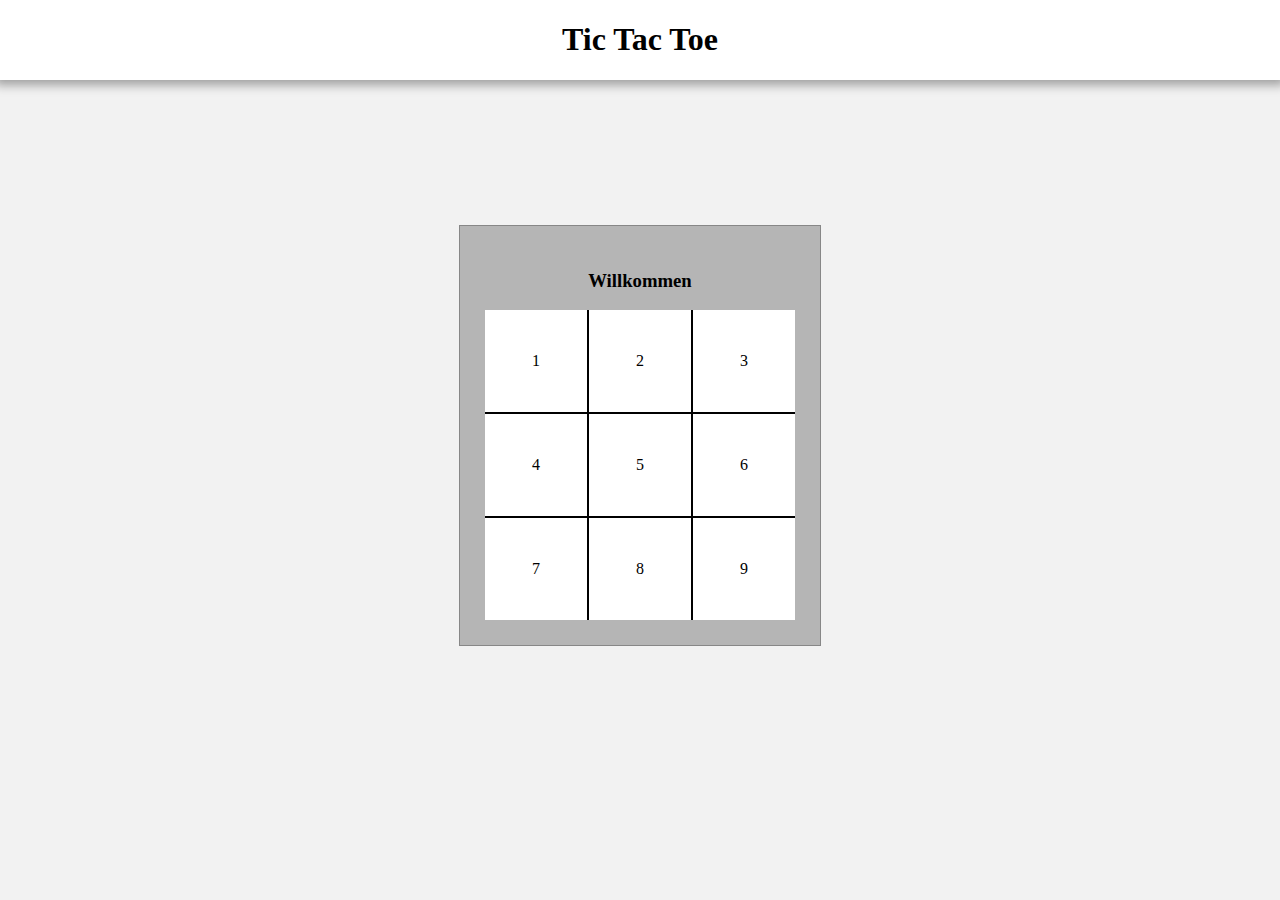
==== index.html @ afc4e94f "first commit" ====
<!DOCTYPE html>
<html lang="de">
<head>
    <meta charset="UTF-8">
    <meta http-equiv="X-UA-Compatible" content="IE=edge">
    <meta name="viewport" content="width=device-width, initial-scale=1.0">
    <script src="script.js"></script>
    <link rel="stylesheet" href="style.css">
    <title>Tic Tac Toe</title>
</head>
<body>
    <header>
        <h1>Tic Tac Toe</h1>
    </header>

    <div class="canvas">
        <h3>Willkommen</h2>
        <table>
            <tr>
                <td onclick="fieldclicked(1)" id="1">1</td>
                <td onclick="fieldclicked(2)" id="2">2</td>
                <td onclick="fieldclicked(3)" id="3">3</td>
            </tr>
            <tr>
                <td onclick="fieldclicked(4)" id="4">4</td>
                <td onclick="fieldclicked(5)" id="5">5</td>
                <td onclick="fieldclicked(6)" id="6">6</td>
            </tr>
            <tr>
                <td onclick="fieldclicked(7)" id="7">7</td>
                <td onclick="fieldclicked(8)" id="8">8</td>
                <td onclick="fieldclicked(9)" id="9">9</td>
            </tr>
        </table>
    </div>
</body>
</html>
---- style.css ----
body {
    margin: 0;
    display: flex;
    justify-content: center;
    background-color: rgba(0, 0, 0, 0.05);
}
h3 {
    text-align: center;
}

header {
    position: absolute;
    top: 0;
    width: 100%;
    display: flex;
    justify-content: center;
    box-shadow: 0px 0px 10px 5px rgba(0, 0, 0, 0.35);
    background-color: white;
}

.canvas {
    margin-top: 25vh;
    padding: 25px;
    border: 1px solid rgba(0, 0, 0, 0.25);
    background-color: rgba(0, 0, 0, 0.25);
}

td {
    height: 100px;
    width: 100px;
    text-align: center;
    border: 2px solid black;
    cursor: pointer;
    background-color: white;
    transition: all ease-in-out 125ms;
    background-repeat: no-repeat;
    background-position: center;
}

td:first-child {
    border-left: none;
}
td:last-child {
    border-right: none;
}
tr:first-child td {
    border-top: none;
}
tr:last-child td {
    border-bottom: none;
}

td:hover {
    background-color: lightgray;
    transition: all ease-in-out 125ms;
}

table {
    border-collapse: collapse;
}
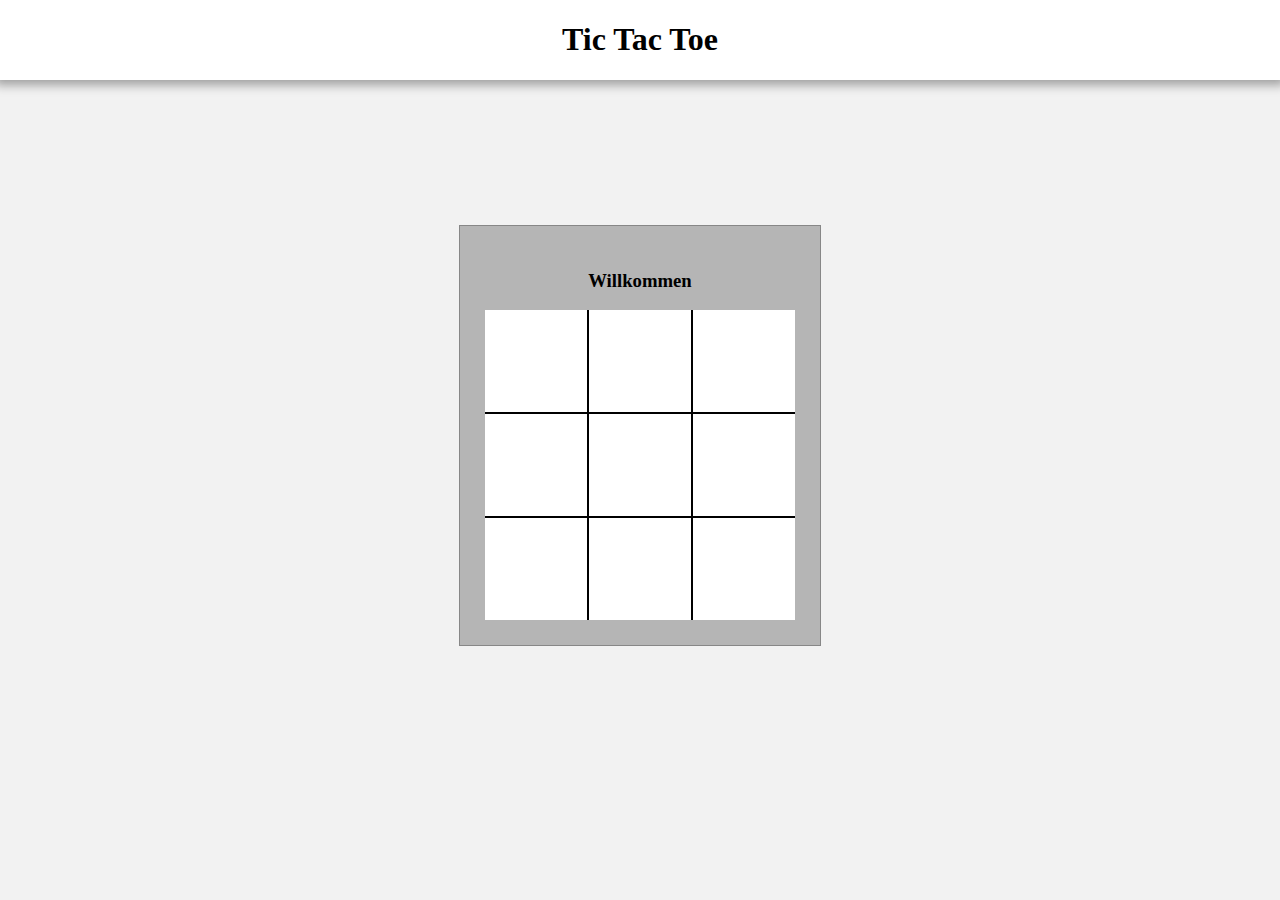
==== commit 1c44233d: "play possible" ====
--- a/index.html
+++ b/index.html
@@ -14,24 +14,25 @@
     </header>
 
     <div class="canvas">
-        <h3>Willkommen</h2>
-        <table>
+        <h3 id="headline">Willkommen</h2>
+        <table id="table">
             <tr>
-                <td onclick="fieldclicked(1)" id="1">1</td>
-                <td onclick="fieldclicked(2)" id="2">2</td>
-                <td onclick="fieldclicked(3)" id="3">3</td>
+                <td onclick="fieldclicked(1)" id="1"></td>
+                <td onclick="fieldclicked(2)" id="2"></td>
+                <td onclick="fieldclicked(3)" id="3"></td>
             </tr>
             <tr>
-                <td onclick="fieldclicked(4)" id="4">4</td>
-                <td onclick="fieldclicked(5)" id="5">5</td>
-                <td onclick="fieldclicked(6)" id="6">6</td>
+                <td onclick="fieldclicked(4)" id="4"></td>
+                <td onclick="fieldclicked(5)" id="5"></td>
+                <td onclick="fieldclicked(6)" id="6"></td>
             </tr>
             <tr>
-                <td onclick="fieldclicked(7)" id="7">7</td>
-                <td onclick="fieldclicked(8)" id="8">8</td>
-                <td onclick="fieldclicked(9)" id="9">9</td>
+                <td onclick="fieldclicked(7)" id="7"></td>
+                <td onclick="fieldclicked(8)" id="8"></td>
+                <td onclick="fieldclicked(9)" id="9"></td>
             </tr>
         </table>
+        <button onclick="refresh()"  id="button" style="display: none;">nochmal spielen</button>
     </div>
 </body>
 </html>--- a/style.css
+++ b/style.css
@@ -19,11 +19,32 @@
 }
 
 .canvas {
+    display: flex;
+    flex-direction: column;
     margin-top: 25vh;
     padding: 25px;
     border: 1px solid rgba(0, 0, 0, 0.25);
     background-color: rgba(0, 0, 0, 0.25);
 }
+
+button {
+    max-width: 50%;
+    margin-left: auto;
+    margin-right: auto;
+    margin-top: 45px;
+    padding: 15px;
+    border-radius: 10px;
+    cursor: pointer;
+    background-color: lightgrey;
+    transition: all ease-in-out 125ms;
+}
+
+button:hover {
+    transform: scale(1.05);
+    transition: all ease-in-out 125ms;
+
+}
+
 
 td {
     height: 100px;
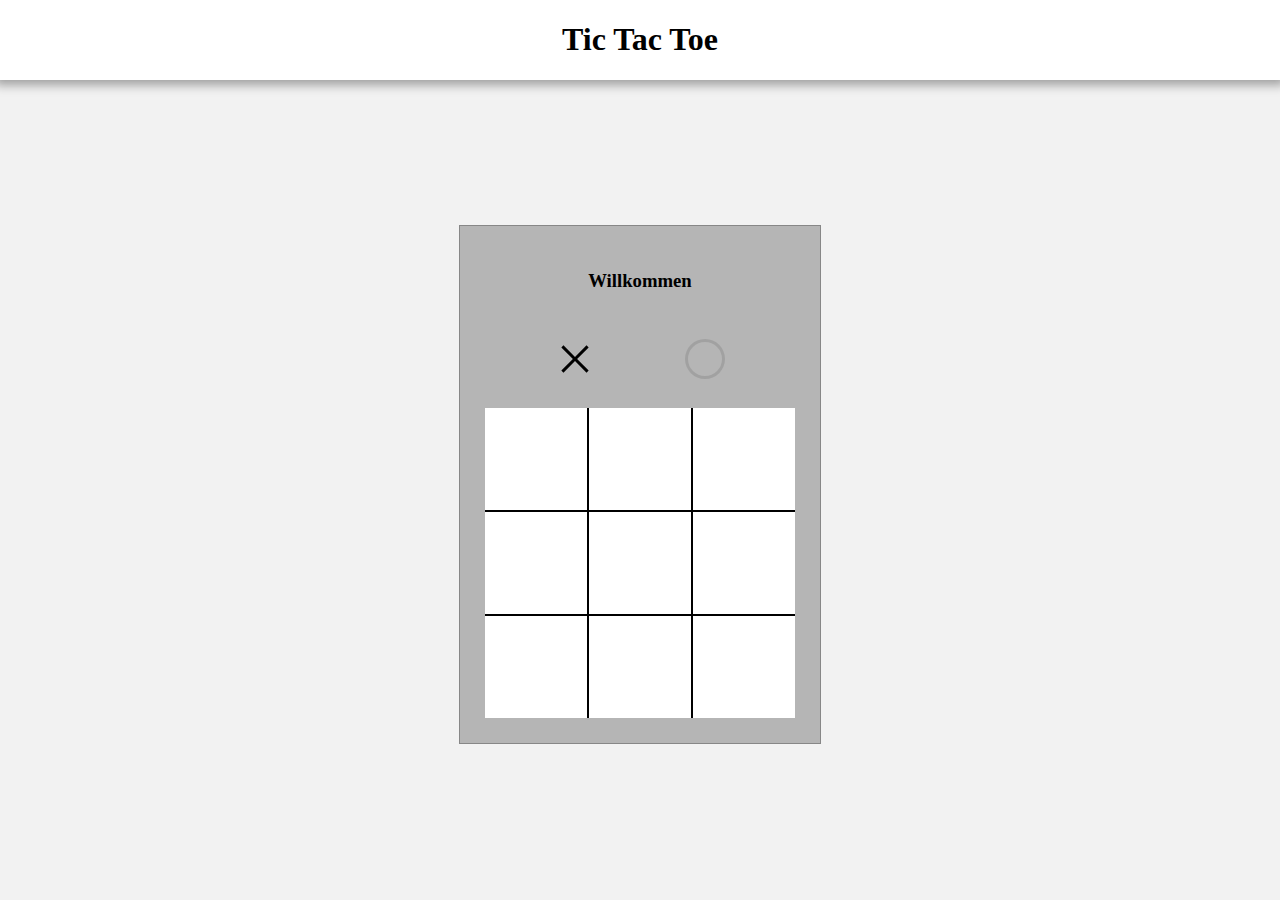
==== commit 55c9f81a: "currentPlayer added" ====
--- a/index.html
+++ b/index.html
@@ -8,13 +8,17 @@
     <link rel="stylesheet" href="style.css">
     <title>Tic Tac Toe</title>
 </head>
-<body>
+<body onload="init()">
     <header>
         <h1>Tic Tac Toe</h1>
     </header>
 
     <div class="canvas">
         <h3 id="headline">Willkommen</h2>
+            <div class="playerContainer">
+                <img id="crossPlayer" src="./img/cross.svg" alt="" srcset="">
+                <img id="circlePlayer" src="./img/circle.svg" alt="" srcset="">
+            </div>
         <table id="table">
             <tr>
                 <td onclick="fieldclicked(1)" id="1"></td>
--- a/style.css
+++ b/style.css
@@ -4,6 +4,7 @@
     justify-content: center;
     background-color: rgba(0, 0, 0, 0.05);
 }
+
 h3 {
     text-align: center;
 }
@@ -42,9 +43,7 @@
 button:hover {
     transform: scale(1.05);
     transition: all ease-in-out 125ms;
-
 }
-
 
 td {
     height: 100px;
@@ -80,5 +79,12 @@
     border-collapse: collapse;
 }
 
+.playerContainer{
+    display: flex;
+    justify-content: space-around;
+    padding: 25px;
+
+}
 
 
+
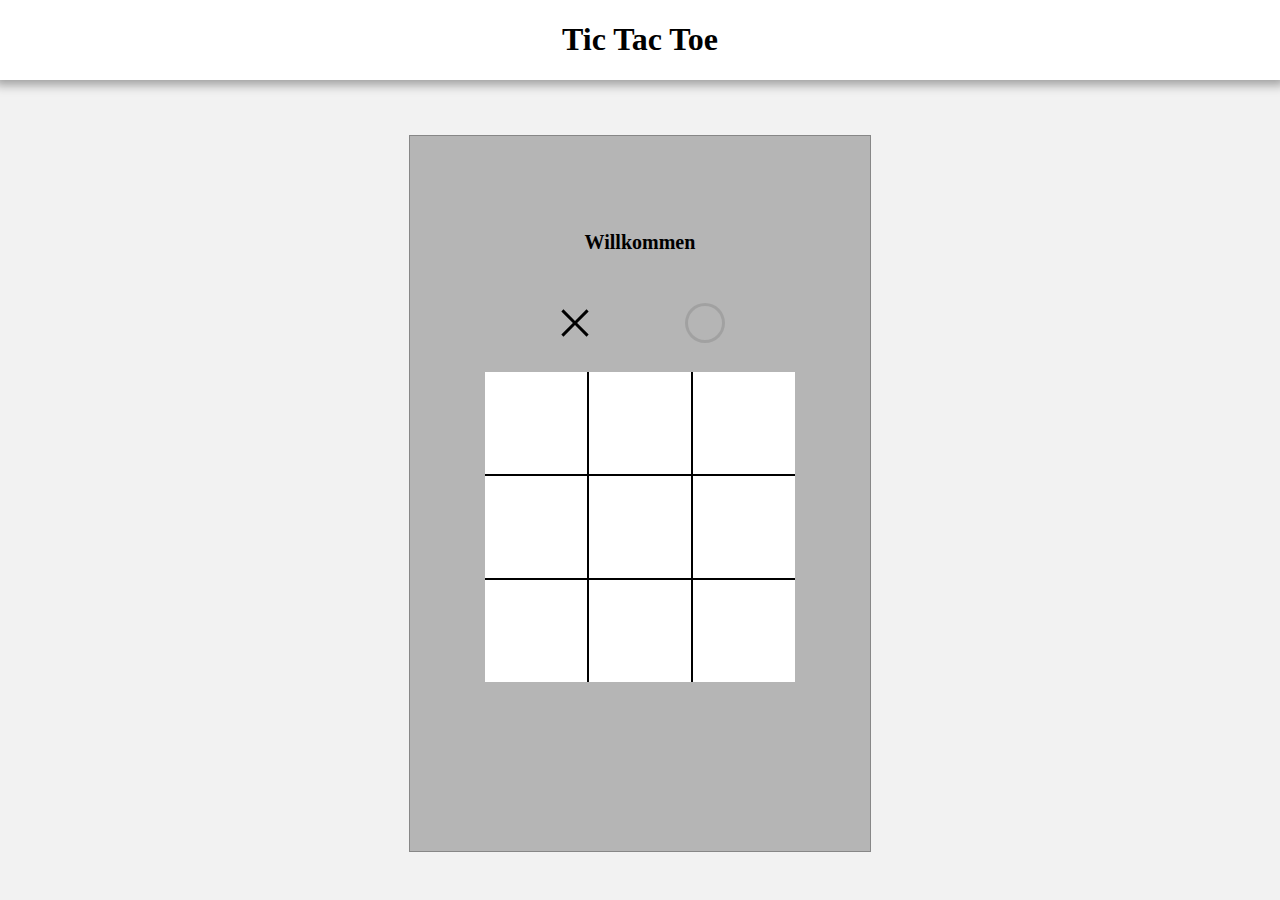
==== commit de5302a4: "bugs fixed" ====
--- a/index.html
+++ b/index.html
@@ -36,7 +36,7 @@
                 <td onclick="fieldclicked(9)" id="9"></td>
             </tr>
         </table>
-        <button onclick="refresh()"  id="button" style="display: none;">nochmal spielen</button>
+        <button onclick="refresh()"  id="button" style="opacity: 0; pointer-events: none;">nochmal spielen</button>
     </div>
 </body>
 </html>--- a/style.css
+++ b/style.css
@@ -7,6 +7,7 @@
 
 h3 {
     text-align: center;
+    font-size: 20px;
 }
 
 header {
@@ -22,8 +23,8 @@
 .canvas {
     display: flex;
     flex-direction: column;
-    margin-top: 25vh;
-    padding: 25px;
+    margin-top: 15vh;
+    padding: 75px;
     border: 1px solid rgba(0, 0, 0, 0.25);
     background-color: rgba(0, 0, 0, 0.25);
 }
@@ -86,5 +87,61 @@
 
 }
 
+.winner {
+    animation-name: pulse;
+    animation-duration: 1.5s;
+    animation-timing-function: ease-out;
+    animation-direction: alternate;
+    animation-iteration-count: infinite;
+    animation-play-state: running;
+}
 
+@keyframes pulse {
+    0% {
+        transform: scale(0.8);
+        background-color: red;
+    }
+    100% {
+        transform: scale(1.2);
+        background-color: darkred;
+    }
+    
+}
 
+@media only screen and (max-width: 475px) {
+    td {
+        height: 100px;
+        width: 100px;
+    }
+    .canvas {
+        padding: 25px;
+    }
+}
+@media only screen and (max-height: 850px) {
+    td {
+        height: 100px;
+        width: 100px;
+    }
+    .canvas {
+        padding: 25px;
+    }
+}
+@media only screen and (max-width: 370px) {
+    td {
+        height: 75px;
+        width: 75px;
+    }
+    .canvas {
+        padding: 15px;
+    }
+}
+@media only screen and (max-height: 730px) {
+    td {
+        height: 75px;
+        width: 75px;
+    }
+    .canvas {
+        padding: 15px;
+    }
+}
+
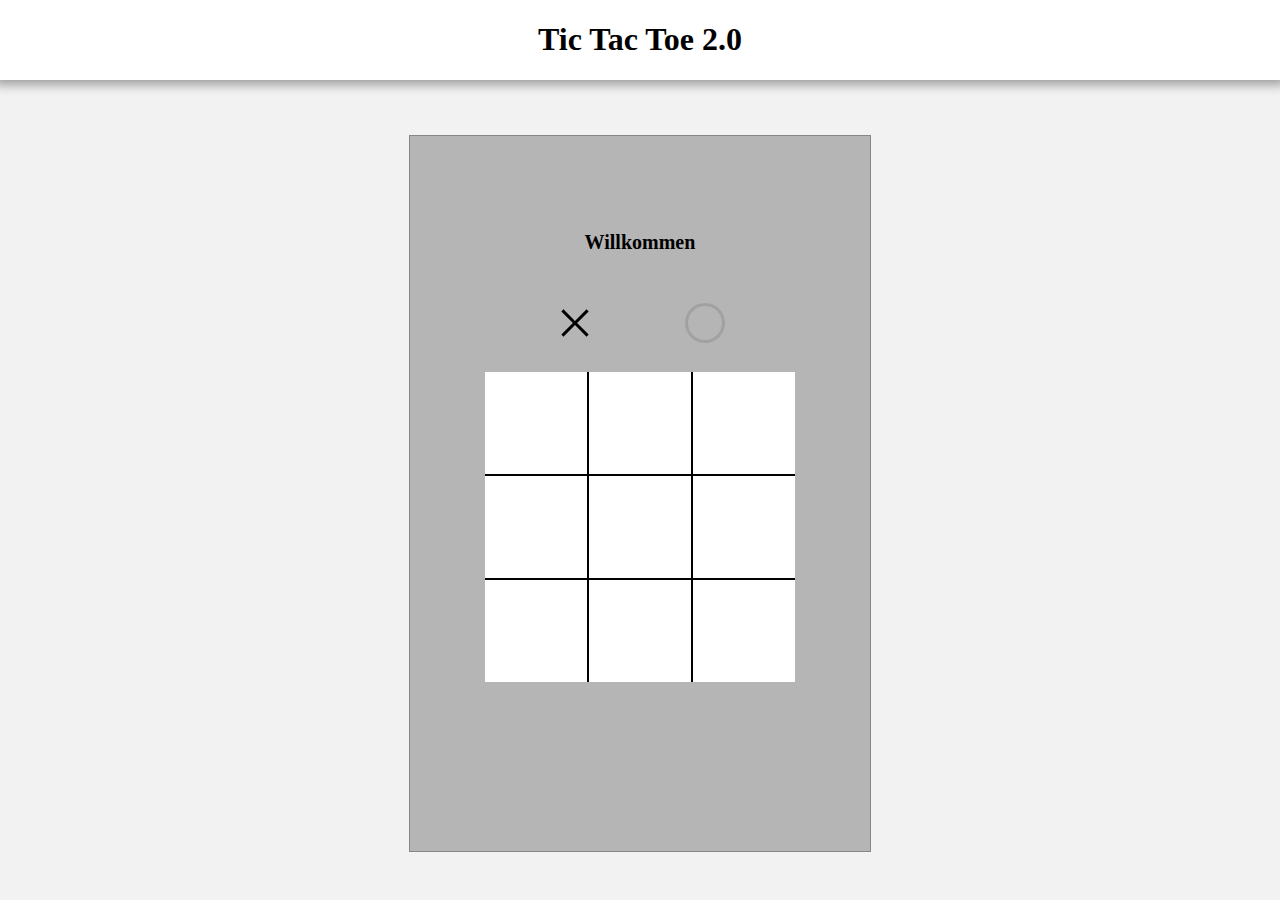
==== commit aad7f3dd: "2.0" ====
--- a/index.html
+++ b/index.html
@@ -1,16 +1,18 @@
 <!DOCTYPE html>
 <html lang="de">
+
 <head>
     <meta charset="UTF-8">
     <meta http-equiv="X-UA-Compatible" content="IE=edge">
     <meta name="viewport" content="width=device-width, initial-scale=1.0">
     <script src="script.js"></script>
     <link rel="stylesheet" href="style.css">
-    <title>Tic Tac Toe</title>
+    <title>Tic Tac Toe 2.0</title>
 </head>
+
 <body onload="init()">
     <header>
-        <h1>Tic Tac Toe</h1>
+        <h1>Tic Tac Toe 2.0</h1>
     </header>
 
     <div class="canvas">
@@ -19,24 +21,25 @@
                 <img id="crossPlayer" src="./img/cross.svg" alt="" srcset="">
                 <img id="circlePlayer" src="./img/circle.svg" alt="" srcset="">
             </div>
-        <table id="table">
-            <tr>
-                <td onclick="fieldclicked(1)" id="1"></td>
-                <td onclick="fieldclicked(2)" id="2"></td>
-                <td onclick="fieldclicked(3)" id="3"></td>
-            </tr>
-            <tr>
-                <td onclick="fieldclicked(4)" id="4"></td>
-                <td onclick="fieldclicked(5)" id="5"></td>
-                <td onclick="fieldclicked(6)" id="6"></td>
-            </tr>
-            <tr>
-                <td onclick="fieldclicked(7)" id="7"></td>
-                <td onclick="fieldclicked(8)" id="8"></td>
-                <td onclick="fieldclicked(9)" id="9"></td>
-            </tr>
-        </table>
-        <button onclick="refresh()"  id="button" style="opacity: 0; pointer-events: none;">nochmal spielen</button>
+            <table id="table">
+                <tr>
+                    <td onclick="fieldClicked(1)" id="1"></td>
+                    <td onclick="fieldClicked(2)" id="2"></td>
+                    <td onclick="fieldClicked(3)" id="3"></td>
+                </tr>
+                <tr>
+                    <td onclick="fieldClicked(4)" id="4"></td>
+                    <td onclick="fieldClicked(5)" id="5"></td>
+                    <td onclick="fieldClicked(6)" id="6"></td>
+                </tr>
+                <tr>
+                    <td onclick="fieldClicked(7)" id="7"></td>
+                    <td onclick="fieldClicked(8)" id="8"></td>
+                    <td onclick="fieldClicked(9)" id="9"></td>
+                </tr>
+            </table>
+            <button onclick="refresh()" id="button" style="opacity: 0; pointer-events: none;">nochmal spielen</button>
     </div>
 </body>
+
 </html>--- a/style.css
+++ b/style.css
@@ -71,9 +71,11 @@
     border-bottom: none;
 }
 
-td:hover {
-    background-color: lightgray;
-    transition: all ease-in-out 125ms;
+@media (hover: hover){
+    td:hover {
+        background-color: lightgray;
+        transition: all ease-in-out 125ms;
+    }
 }
 
 table {
@@ -88,8 +90,9 @@
 }
 
 .winner {
+    background-color: transparent;
     animation-name: pulse;
-    animation-duration: 1.5s;
+    animation-duration: 1s;
     animation-timing-function: ease-out;
     animation-direction: alternate;
     animation-iteration-count: infinite;
@@ -98,12 +101,12 @@
 
 @keyframes pulse {
     0% {
-        transform: scale(0.8);
-        background-color: red;
+        transform: scale(0.1);
+
     }
     100% {
-        transform: scale(1.2);
-        background-color: darkred;
+        transform: scale(2.5);
+
     }
     
 }
